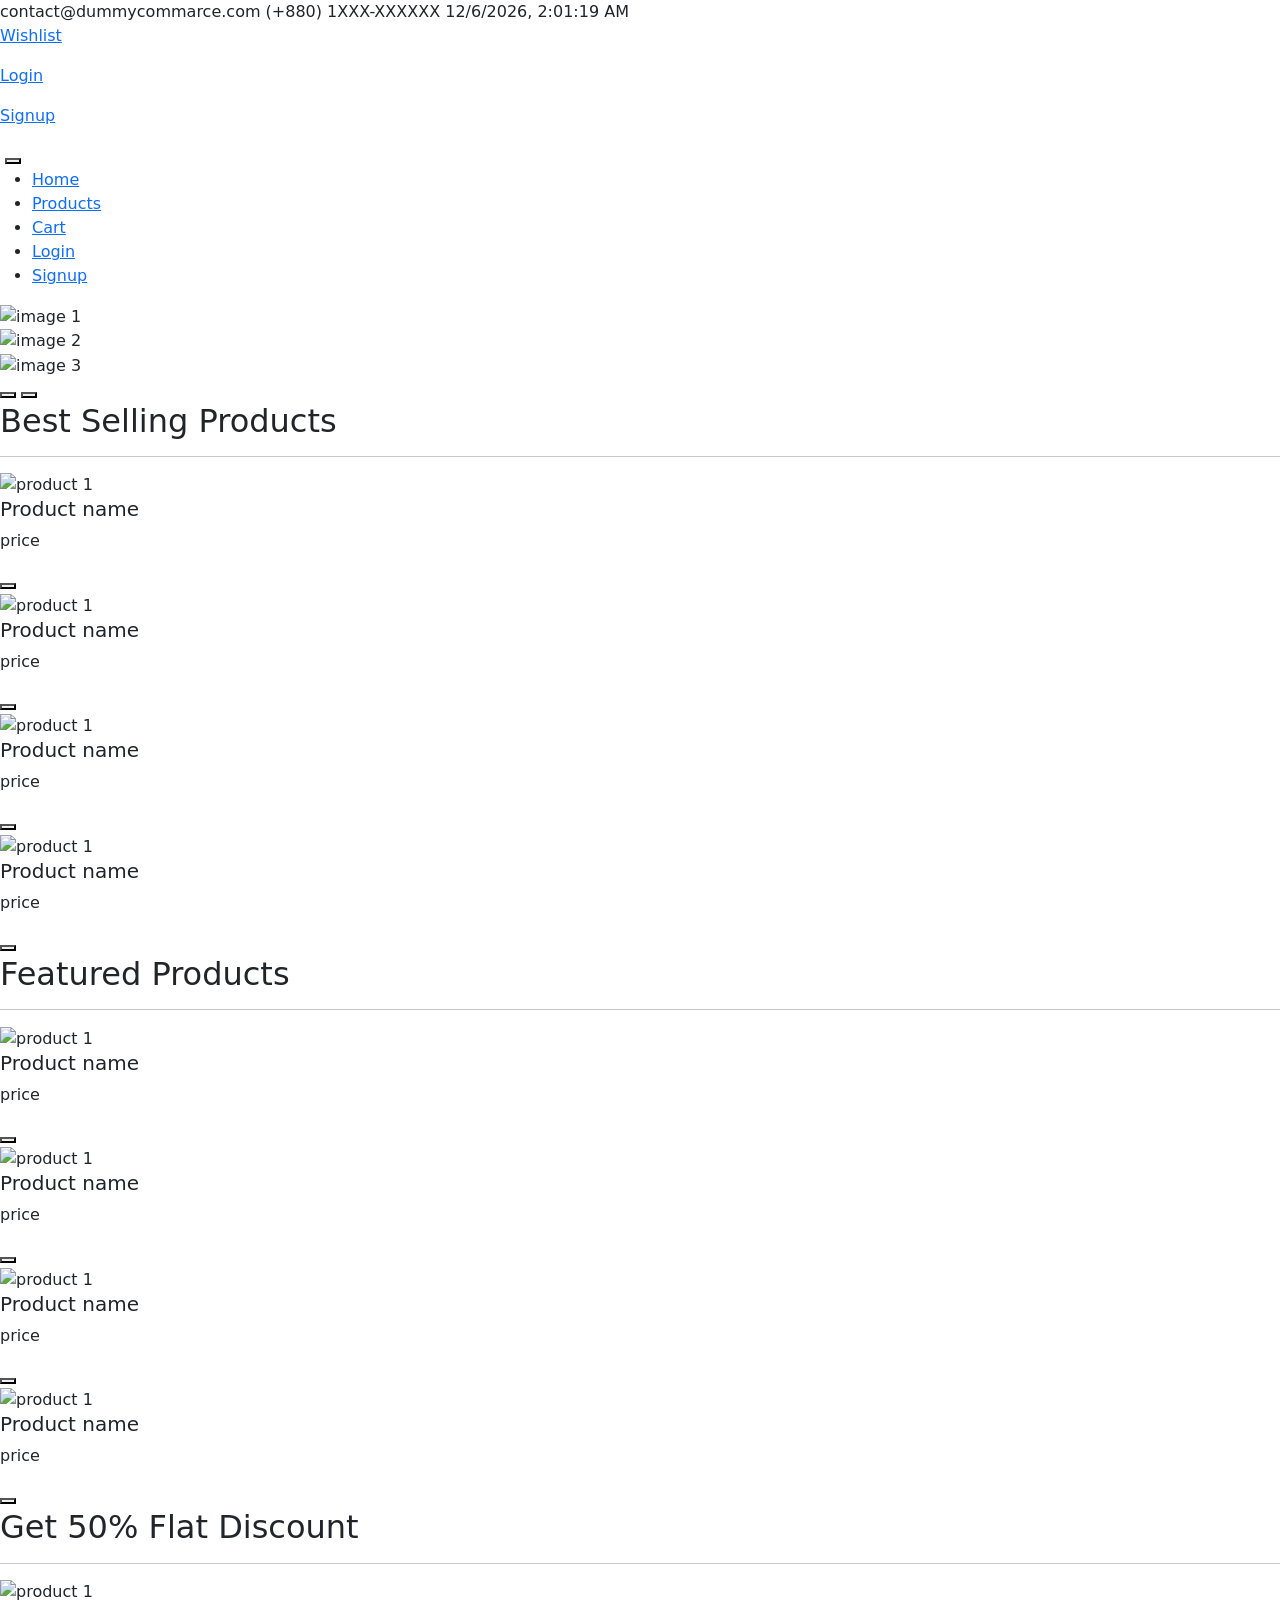
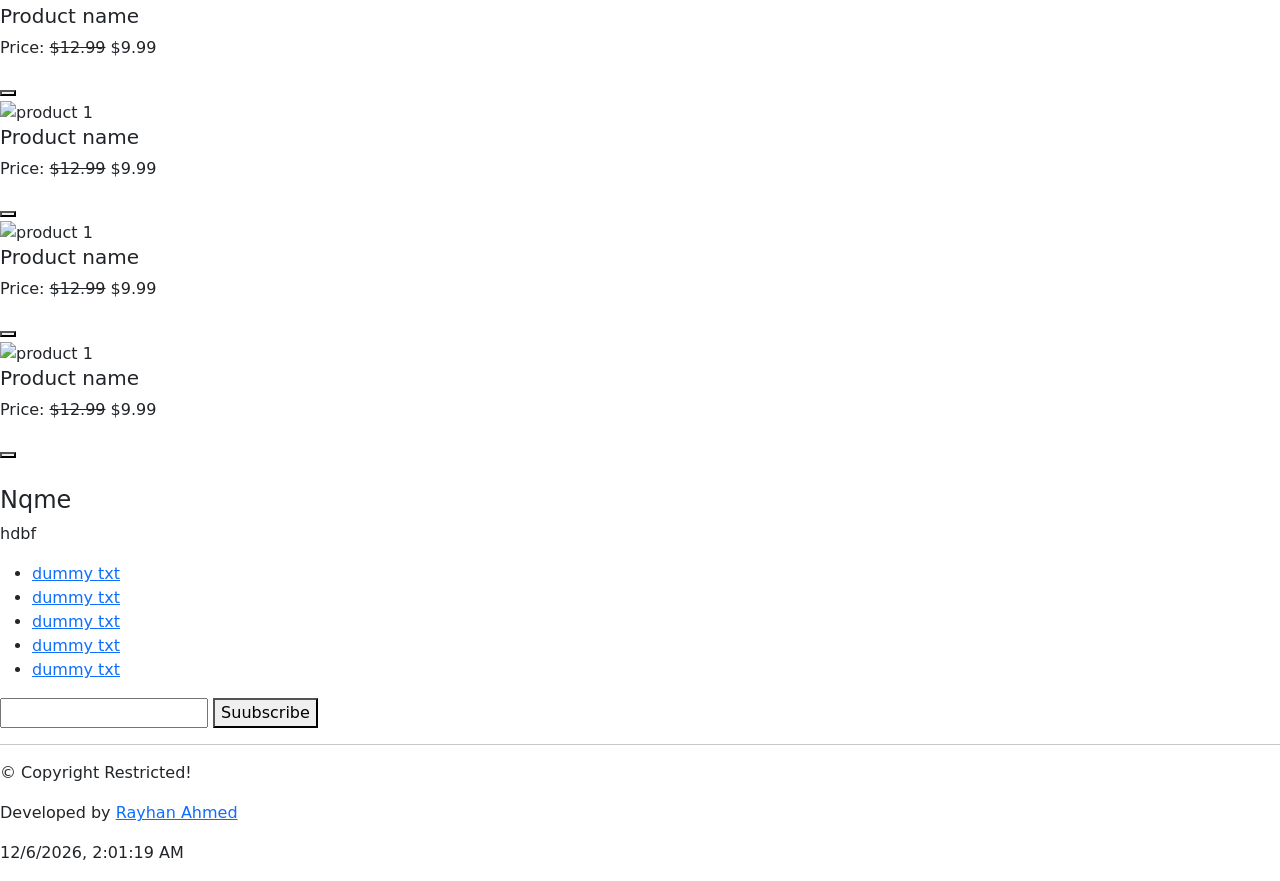
==== index.html @ 8b746838 "Project uploaded" ====
<!DOCTYPE html>
<html lang="en">
<head>
    <meta charset="UTF-8">
    <meta name="viewport" content="width=device-width, initial-scale=1.0">
    <title>Rayhan EC - Home</title>

    <!-- Local CSS -->
     <link rel="stylesheet" href="css/style.css">

    <!-- Bootstrap @5.0.2 CDN link-->
    <link href="https://cdn.jsdelivr.net/npm/bootstrap@5.0.2/dist/css/bootstrap.min.css" rel="stylesheet" integrity="sha384-EVSTQN3/azprG1Anm3QDgpJLIm9Nao0Yz1ztcQTwFspd3yD65VohhpuuCOmLASjC" crossorigin="anonymous">
    
    <!-- Bootstrap Icons -->
    <link rel="stylesheet" href="https://cdn.jsdelivr.net/npm/bootstrap-icons@1.13.1/font/bootstrap-icons.min.css">
</head>
<body>
    <!-- Header -->
    <div>
        <div>
            <span class="email">contact@dummycommarce.com</span>
            <span class="phone">(+880) 1XXX-XXXXXX</span>
            <span class="datetime" id="datetime">Date and Time</span>
        </div>
        <div>
            <p><a href="#">Wishlist</a></p>
            <p><a href="#">Login</a></p>
            <p><a href="#">Signup</a></p>
        </div>
    </div>

    <!-- Navbar -->
    <nav>
        <div>
            <a href="#"><img src="#" alt=""></a>
            <button>

            </button>
            <div>
                <ul>
                    <li><a href="#">Home</a></li>
                    <li><a href="#">Products</a></li>
                    <li><a href="#">Cart</a></li>
                    <li><a href="#">Login</a></li>
                    <li><a href="#">Signup</a></li>
                </ul>
            </div>
        </div>
    </nav>

    <!-- Hero -->
    <section>
        <div>
            <div>
                <img src="#" alt="image 1">
            </div>
            <div>
                <img src="#" alt="image 2">
            </div>
            <div>
                <img src="#" alt="image 3">
            </div>
        </div>
        <button>
            <span></span>
        </button>
        <button>
            <span></span>
        </button>
    </section>

    <!-- Best Selling Products -->
    <section>
        <h2>Best Selling Products</h2>
        <hr>
        <div>
            <!--Product 1-->
            <div>
                <img src="#" alt="product 1">
                <div>
                    <h5>Product name</h5>
                    <p>price</p>
                    <button>
                        
                    </button>
                </div>
            </div>

            <!--Product 2-->
            <div>
                <img src="#" alt="product 1">
                <div>
                    <h5>Product name</h5>
                    <p>price</p>
                    <button>
                        
                    </button>
                </div>
            </div>

            <!--Product 3-->
            <div>
                <img src="#" alt="product 1">
                <div>
                    <h5>Product name</h5>
                    <p>price</p>
                    <button>
                        
                    </button>
                </div>
            </div>

            <!--Product 4-->
            <div>
                <img src="#" alt="product 1">
                <div>
                    <h5>Product name</h5>
                    <p>price</p>
                    <button>
                        
                    </button>
                </div>
            </div>
        </div>
    </section>

    <!-- Featured Products -->
     <section>
        <h2>Featured Products</h2>
        <hr>
        <div>
            <!--Product 1-->
            <div>
                <img src="#" alt="product 1">
                <div>
                    <h5>Product name</h5>
                    <p>price</p>
                    <button>
                        
                    </button>
                </div>
            </div>

            <!--Product 2-->
            <div>
                <img src="#" alt="product 1">
                <div>
                    <h5>Product name</h5>
                    <p>price</p>
                    <button>
                        
                    </button>
                </div>
            </div>

            <!--Product 3-->
            <div>
                <img src="#" alt="product 1">
                <div>
                    <h5>Product name</h5>
                    <p>price</p>
                    <button>
                        
                    </button>
                </div>
            </div>

            <!--Product 4-->
            <div>
                <img src="#" alt="product 1">
                <div>
                    <h5>Product name</h5>
                    <p>price</p>
                    <button>
                        
                    </button>
                </div>
            </div>
        </div>
    </section>

    <!-- Offered Product -->
     <section>
        <h2>Get 50% Flat Discount</h2>
        <hr>
        <div>
            <!--Product 1-->
            <div>
                <img src="#" alt="product 1">
                <div>
                    <h5>Product name</h5>
                    <p>Price: <del>$12.99</del> $9.99</p>
                    <button>
                        
                    </button>
                </div>
            </div>

            <!--Product 2-->
            <div>
                <img src="#" alt="product 1">
                <div>
                    <h5>Product name</h5>
                    <p>Price: <del>$12.99</del> $9.99</p>
                    <button>
                        
                    </button>
                </div>
            </div>

            <!--Product 3-->
            <div>
                <img src="#" alt="product 1">
                <div>
                    <h5>Product name</h5>
                    <p>Price: <del>$12.99</del> $9.99</p>
                    <button>
                        
                    </button>
                </div>
            </div>

            <!--Product 4-->
            <div>
                <img src="#" alt="product 1">
                <div>
                    <h5>Product name</h5>
                    <p>Price: <del>$12.99</del> $9.99</p>
                    <button>
                        
                    </button>
                </div>
            </div>
        </div>
    </section>
     

    <!-- Big Footer -->
     <footer>
        <div>
            <div>
                <img src="#" alt="">
                <h4>Nqme</h4>
                <p>hdbf</p>
                <div>
                    <span>
                        <a href="#"></a>
                    </span>
                    <span>
                        <a href="#"></a>
                    </span>
                    <span>
                        <a href="#"></a>
                    </span>
                </div>
            </div>
            <div>
                <ul>
                    <li><a href="#">dummy txt</a></li>
                    <li><a href="#">dummy txt</a></li>
                    <li><a href="#">dummy txt</a></li>
                    <li><a href="#">dummy txt</a></li>
                    <li><a href="#">dummy txt</a></li>
                </ul>
            </div>
            <div>
                <h4></h4>
                <p></p>
                <div>
                    <input type="text">
                    <button>Suubscribe</button>
                </div>
            </div>
        </div>
        <hr>

        <!-- Footer -->
        <div>
            <p>&copy; Copyright Restricted!</p>
            <p>Developed by <a href="#">Rayhan Ahmed</a></p>
            <p id="datetime2">Date and Time</p>
        </div>
     </footer>

    <!-- JavaScript Files -->
    <script src="js/script.js"></script>
    
    <!--Bootstrap JS -->
      <script src="https://cdn.jsdelivr.net/npm/bootstrap@5.0.2/dist/js/bootstrap.bundle.min.js" integrity="sha384-MrcW6ZMFYlzcLA8Nl+NtUVF0sA7MsXsP1UyJoMp4YLEuNSfAP+JcXn/tWtIaxVXM" crossorigin="anonymous"></script>
</body>
</html>
---- css/style.css ----
@import url('https://fonts.googleapis.com/css2?family=Roboto:ital,wght@0,100..900;1,100..900&display=swap');

body {
   margin: 0;
   padding: 0;
   box-sizing: border-box;
   text-decoration: none;
   font-family: 'Roboto', sans-serif;
   line-height: 150%;
}
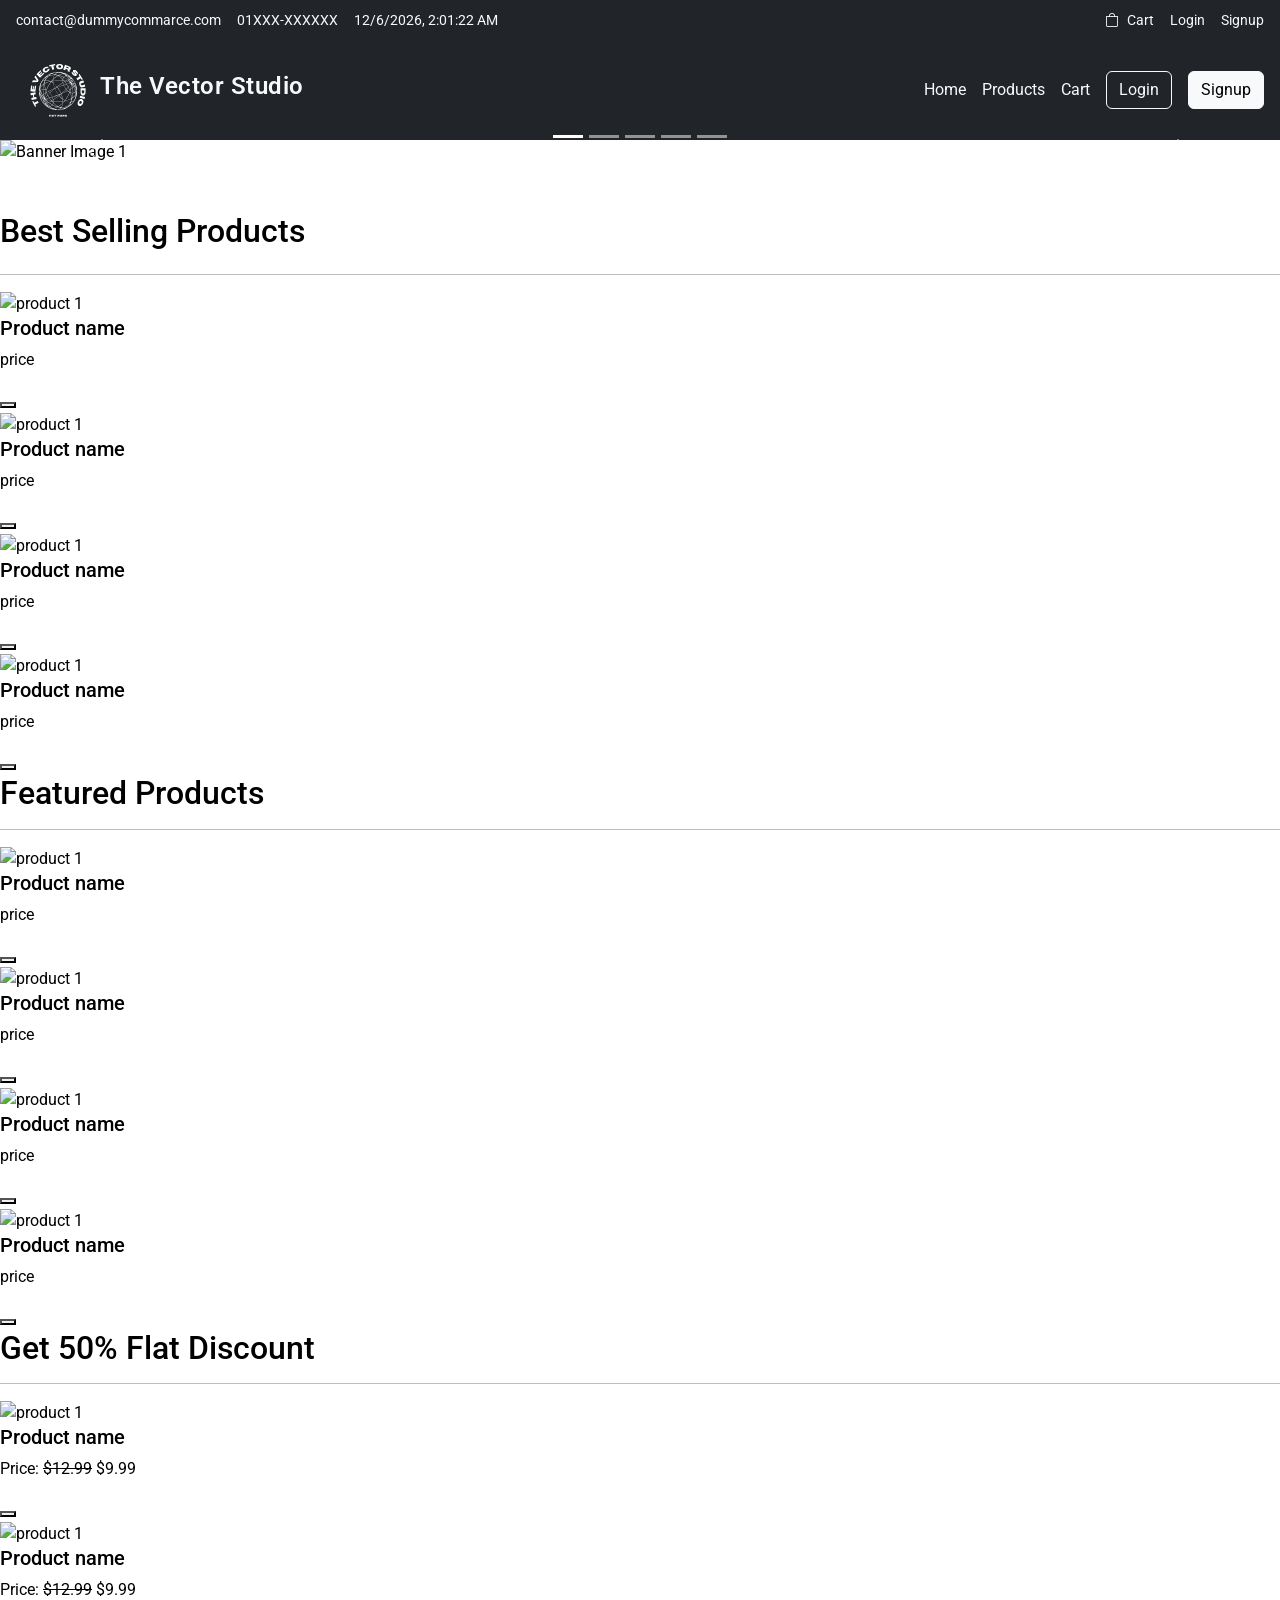
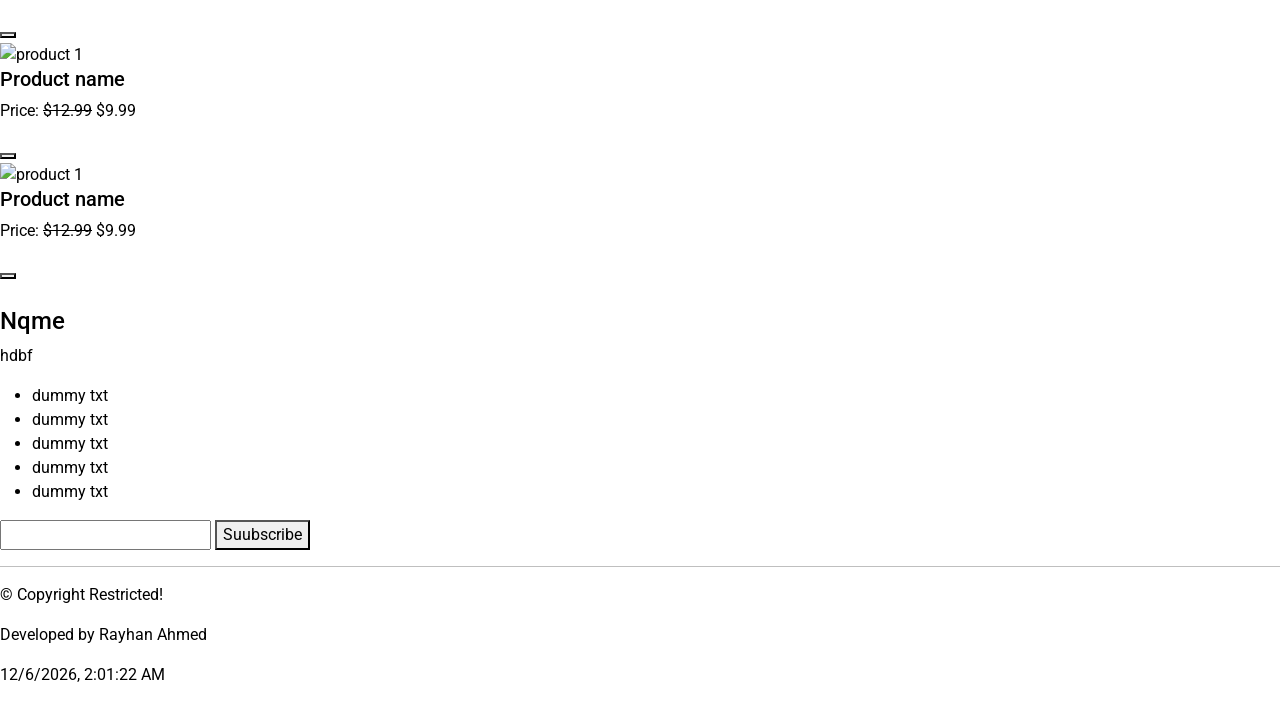
==== commit 7189b522: "Halfway through homepage and imported assets" ====
--- a/index.html
+++ b/index.html
@@ -5,73 +5,103 @@
     <meta name="viewport" content="width=device-width, initial-scale=1.0">
     <title>Rayhan EC - Home</title>
 
-    <!-- Local CSS -->
-     <link rel="stylesheet" href="css/style.css">
-
     <!-- Bootstrap @5.0.2 CDN link-->
     <link href="https://cdn.jsdelivr.net/npm/bootstrap@5.0.2/dist/css/bootstrap.min.css" rel="stylesheet" integrity="sha384-EVSTQN3/azprG1Anm3QDgpJLIm9Nao0Yz1ztcQTwFspd3yD65VohhpuuCOmLASjC" crossorigin="anonymous">
     
     <!-- Bootstrap Icons -->
     <link rel="stylesheet" href="https://cdn.jsdelivr.net/npm/bootstrap-icons@1.13.1/font/bootstrap-icons.min.css">
+
+     <!-- Local CSS -->
+     <link rel="stylesheet" href="css/style.css">
 </head>
 <body>
     <!-- Header -->
-    <div>
-        <div>
-            <span class="email">contact@dummycommarce.com</span>
-            <span class="phone">(+880) 1XXX-XXXXXX</span>
+    <div class="top-header containe-fluid d-flex justify-content-between align-items-center px-3 py-2 text-light bg-dark fs-14">
+
+        <!-- Contact Info and Date/Time -->
+        <div class="d-flex gap-3 align-items-center">
+            <a href="mailto:contact@dummycommarce.com">contact@dummycommarce.com</a>
+            <a href="tel:+8801XXX-XXXXXX">01XXX-XXXXXX</a></span>
             <span class="datetime" id="datetime">Date and Time</span>
         </div>
-        <div>
-            <p><a href="#">Wishlist</a></p>
-            <p><a href="#">Login</a></p>
-            <p><a href="#">Signup</a></p>
+
+        <!-- User Account Links -->
+        <div class="justify-content-end align-items-center d-flex gap-3">
+            <a href="cart.html" class="d-flex flex-row gap-2 align-items-center">
+                <i class="bi bi-bag"></i> Cart
+            </a>
+            <a href="login.html">
+                Login
+            </a>
+            <a href="signup.html">
+                Signup
+            </a>
         </div>
     </div>
 
     <!-- Navbar -->
-    <nav>
-        <div>
-            <a href="#"><img src="#" alt=""></a>
-            <button>
-
+    <nav class="navbar container-fluid d-flex justify-content-between align-items-center bg-dark pt-2 px-3 text-light">
+
+        <!-- Brand Logo -->
+        <a href="index.html"><img src="assets/Logo/logo-bw.svg" alt="Logo" class="img-fluid size-logo"><span class="fs-logo">The Vector Studio</span></a>
+            
+        <!-- Navigation Links -->
+            <div>
+                <ul class="d-flex list-unstyled mb-0 gap-3 justify-content-end align-items-center">
+                    <li><a href="index.html">Home</a></li>
+                    <li><a href="products.html">Products</a></li>
+                    <li><a href="cart.html">Cart</a></li>
+                    <li><a href="login.html" class="btn btn-outline-light">Login</a></li>
+                    <li><a href="signup.html" class="btn btn-light">Signup</a></li>
+                </ul>
+            </div>
+    </nav>
+
+    <!-- Hero -->
+    <section class="container-fluid p-0">
+        <div id="bannerCarousel" class="carousel slide" data-bs-ride="carousel" data-bs-interval="2400">
+            
+            <!-- Indictors -->
+            <div class="carousel-indicators">
+                <button type="button" data-bs-target="#bannerCarousel" data-bs-slide-to="0" class="active" aria-current="true"></button>
+                <button type="button" data-bs-target="#bannerCarousel" data-bs-slide-to="1"></button>
+                <button type="button" data-bs-target="#bannerCarousel" data-bs-slide-to="2"></button>
+                <button type="button" data-bs-target="#bannerCarousel" data-bs-slide-to="3"></button>
+                <button type="button" data-bs-target="#bannerCarousel" data-bs-slide-to="4"></button>
+            </div>
+
+            <!-- Carousel Items -->
+            <div class="carousel-inner">
+                <div class="carousel-item active">
+                    <img src="assets/Banners/banner-img-1.png" alt="Banner Image 1" class="d-block w-100">
+                </div>
+                <div class="carousel-item" >
+                    <img src="assets/Banners/banner-img-2.png" alt="Banner Image 2" class="d-block w-100">
+                </div>
+                <div class="carousel-item">
+                    <img src="assets/Banners/banner-img-3.png" alt="Banner Image 3" class="d-block w-100">
+                </div>
+                <div class="carousel-item">
+                    <img src="assets/Banners/banner-img-4.png" alt="Banner Image 4" class="d-block w-100">
+                </div>
+                <div class="carousel-item">
+                    <img src="assets/Banners/banner-img-5.png" alt="Banner Image 5" class="d-block w-100">
+                </div>
+            </div>
+
+            <!-- Control buttons -->
+            <button type="button" data-bs-target="#bannerCarousel" data-bs-slide="prev" class="carousel-control-prev">
+                <span class="carousel-control-prev-icon" aria-hidden="true"></span>
             </button>
-            <div>
-                <ul>
-                    <li><a href="#">Home</a></li>
-                    <li><a href="#">Products</a></li>
-                    <li><a href="#">Cart</a></li>
-                    <li><a href="#">Login</a></li>
-                    <li><a href="#">Signup</a></li>
-                </ul>
-            </div>
-        </div>
-    </nav>
-
-    <!-- Hero -->
-    <section>
-        <div>
-            <div>
-                <img src="#" alt="image 1">
-            </div>
-            <div>
-                <img src="#" alt="image 2">
-            </div>
-            <div>
-                <img src="#" alt="image 3">
-            </div>
-        </div>
-        <button>
-            <span></span>
-        </button>
-        <button>
-            <span></span>
-        </button>
+            <button type="button" data-bs-target="#bannerCarousel" data-bs-slide="next" class="carousel-control-next">
+                <span class="carousel-control-next-icon" aria-hidden="true"></span>
+            </button>
+        </div>
     </section>
 
     <!-- Best Selling Products -->
-    <section>
-        <h2>Best Selling Products</h2>
+    <section class="container-fluid p-0">
+        <h2 class="mt-5 mb-4">Best Selling Products</h2>
         <hr>
         <div>
             <!--Product 1-->
--- a/css/style.css
+++ b/css/style.css
@@ -1,10 +1,44 @@
 @import url('https://fonts.googleapis.com/css2?family=Roboto:ital,wght@0,100..900;1,100..900&display=swap');
+
+*, *::before, *::after {
+    box-sizing: border-box;
+    scrollbar-width: thin;
+}
 
 body {
    margin: 0;
    padding: 0;
-   box-sizing: border-box;
    text-decoration: none;
    font-family: 'Roboto', sans-serif;
+   font-size: 1rem;
    line-height: 150%;
+   text-align: left;
+   color: #000;
+   text-decoration: none;
+}
+a {
+   text-decoration: none;
+   color: inherit;
+}
+a:hover {
+   text-decoration: none;
+   color: #d5d5d5;
+}
+.h-56px {
+    height: 56px;
+}
+.size-logo {
+    width: auto;
+    height: 84px;
+    aspect-ratio: 1/1;
+    object-fit: contain;
+}
+.fs-14 {
+    font-size: 14px;
+}
+.fs-logo {
+    font-size: 24px;
+    margin-bottom: 0;
+    letter-spacing: 0.5px;
+    font-weight: 600;
 }
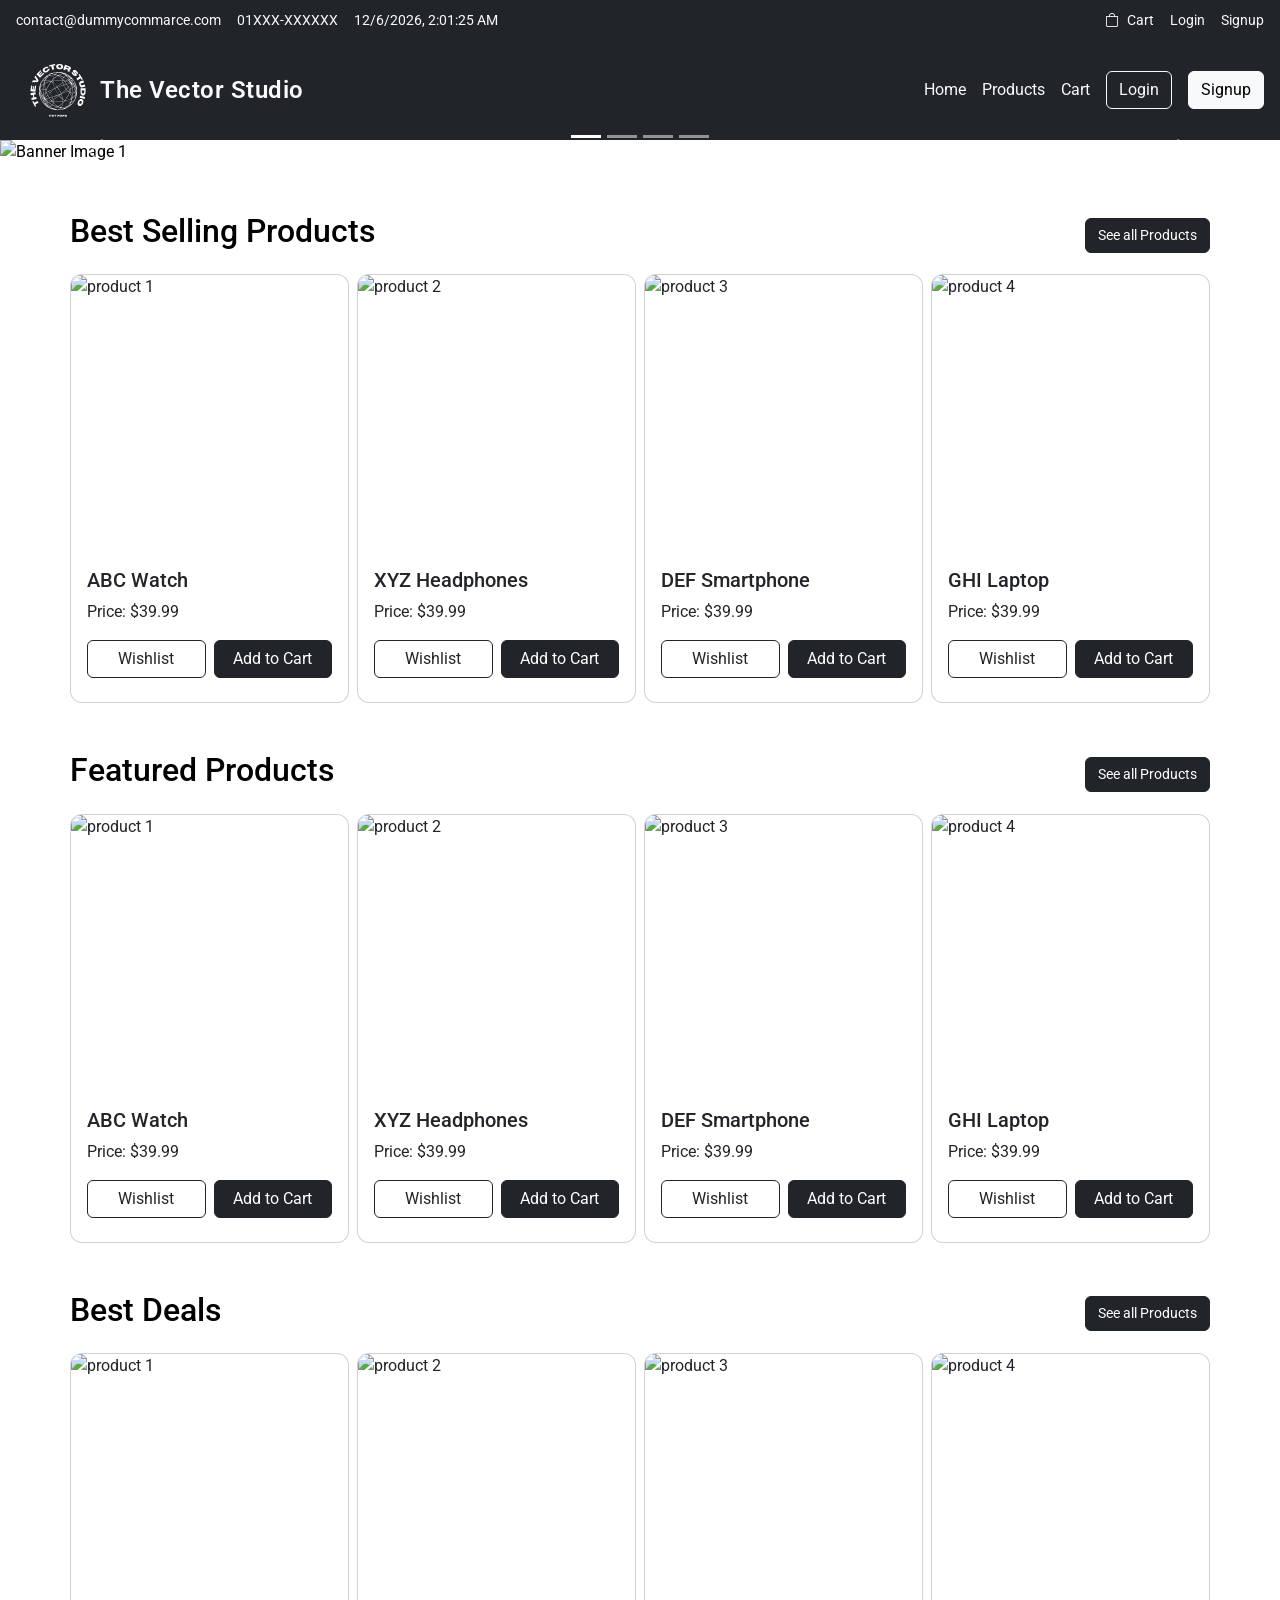
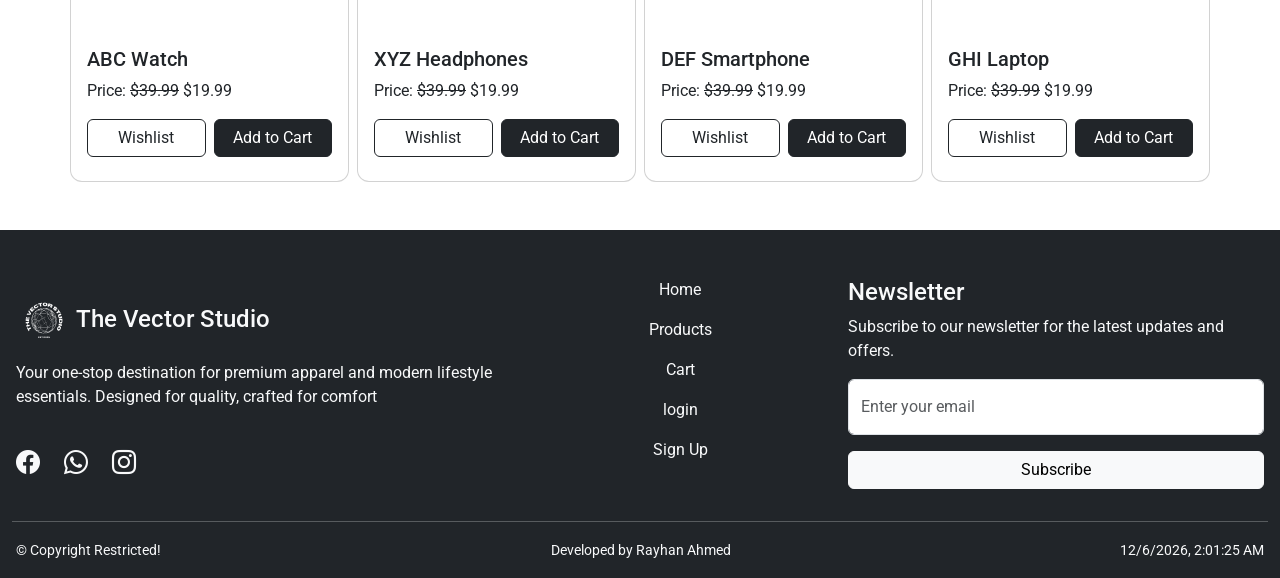
==== commit 47d17bc7: "homepage done" ====
--- a/index.html
+++ b/index.html
@@ -43,7 +43,10 @@
     <nav class="navbar container-fluid d-flex justify-content-between align-items-center bg-dark pt-2 px-3 text-light">
 
         <!-- Brand Logo -->
-        <a href="index.html"><img src="assets/Logo/logo-bw.svg" alt="Logo" class="img-fluid size-logo"><span class="fs-logo">The Vector Studio</span></a>
+        <a href="index.html" class="d-inline-flex align-items-center">
+            <img src="assets/Logo/logo-bw.svg" alt="Logo" class="size-logo">
+            <span class="fs-logo">The Vector Studio</span>
+        </a>
             
         <!-- Navigation Links -->
             <div>
@@ -67,7 +70,6 @@
                 <button type="button" data-bs-target="#bannerCarousel" data-bs-slide-to="1"></button>
                 <button type="button" data-bs-target="#bannerCarousel" data-bs-slide-to="2"></button>
                 <button type="button" data-bs-target="#bannerCarousel" data-bs-slide-to="3"></button>
-                <button type="button" data-bs-target="#bannerCarousel" data-bs-slide-to="4"></button>
             </div>
 
             <!-- Carousel Items -->
@@ -80,9 +82,6 @@
                 </div>
                 <div class="carousel-item">
                     <img src="assets/Banners/banner-img-3.png" alt="Banner Image 3" class="d-block w-100">
-                </div>
-                <div class="carousel-item">
-                    <img src="assets/Banners/banner-img-4.png" alt="Banner Image 4" class="d-block w-100">
                 </div>
                 <div class="carousel-item">
                     <img src="assets/Banners/banner-img-5.png" alt="Banner Image 5" class="d-block w-100">
@@ -100,165 +99,216 @@
     </section>
 
     <!-- Best Selling Products -->
-    <section class="container-fluid p-0">
-        <h2 class="mt-5 mb-4">Best Selling Products</h2>
-        <hr>
-        <div>
+    <section class="container p-0 mt-5">
+        <div class="d-flex justify-content-between align-items-center mb-3">
+            <h2 class="mx-0">Best Selling Products</h2>
+            <a href="products.html" class="btn btn-dark fs-14">See all Products</a>
+        </div>
+        
+        <!-- Products are displayed in a grid layout using Bootstrap's grid system. Each product is represented by a card that includes an image, title, price, and buttons for adding to the wishlist or cart. The products are responsive and will adjust their layout based on the screen size, ensuring a user-friendly experience across devices -->
+        <div class="row g-2">
+
             <!--Product 1-->
-            <div>
-                <img src="#" alt="product 1">
-                <div>
-                    <h5>Product name</h5>
-                    <p>price</p>
-                    <button>
-                        
-                    </button>
+            <div class="col-lg-3 col-md-4 col-sm-6">
+                <div class="card px-0 radius overflow-hidden">
+                    <img src="S:\ssdi-nsda-lvl3-assessment-project-demo-practice\assets\Products\product-1.png" alt="product 1" class="card-img-top w-100 d-block ratio">
+                    <div class="card-body px-3">
+                        <h5 class="card-title">ABC Watch</h5>
+                        <p class="card-text">Price: $39.99</p>
+                        <div class="d-flex gap-2 my-2">
+                            <button class="btn btn-outline-dark w-100">Wishlist</button>
+                            <button class="btn btn-dark w-100">Add to Cart</button>
+                        </div>
+                    </div>
                 </div>
             </div>
 
             <!--Product 2-->
-            <div>
-                <img src="#" alt="product 1">
-                <div>
-                    <h5>Product name</h5>
-                    <p>price</p>
-                    <button>
-                        
-                    </button>
+            <div class="col-lg-3 col-md-4 col-sm-6">
+                <div class="card px-0 radius overflow-hidden">
+                    <img src="S:\ssdi-nsda-lvl3-assessment-project-demo-practice\assets\Products\product-2.png" alt="product 2" class="card-img-top w-100 d-block ratio">
+                    <div class="card-body px-3">
+                        <h5 class="card-title">XYZ Headphones</h5>
+                        <p class="card-text">Price: $39.99</p>
+                        <div class="d-flex gap-2 my-2">
+                            <button class="btn btn-outline-dark w-100">Wishlist</button>
+                            <button class="btn btn-dark w-100">Add to Cart</button>
+                        </div>
+                    </div>
                 </div>
             </div>
 
             <!--Product 3-->
-            <div>
-                <img src="#" alt="product 1">
-                <div>
-                    <h5>Product name</h5>
-                    <p>price</p>
-                    <button>
-                        
-                    </button>
+            <div class="col-lg-3 col-md-4 col-sm-6">
+                <div class="card px-0 radius overflow-hidden">
+                    <img src="S:\ssdi-nsda-lvl3-assessment-project-demo-practice\assets\Products\product-3.png" alt="product 3" class="card-img-top w-100 d-block ratio">
+                    <div class="card-body px-3">
+                        <h5 class="card-title">DEF Smartphone</h5>
+                        <p class="card-text">Price: $39.99</p>
+                        <div class="d-flex gap-2 my-2">
+                            <button class="btn btn-outline-dark w-100">Wishlist</button>
+                            <button class="btn btn-dark w-100">Add to Cart</button>
+                        </div>
+                    </div>
                 </div>
             </div>
 
             <!--Product 4-->
-            <div>
-                <img src="#" alt="product 1">
-                <div>
-                    <h5>Product name</h5>
-                    <p>price</p>
-                    <button>
-                        
-                    </button>
+            <div class="col-lg-3 col-md-4 col-sm-6">
+                <div class="card px-0 radius overflow-hidden">
+                    <img src="S:\ssdi-nsda-lvl3-assessment-project-demo-practice\assets\Products\product-4.png" alt="product 4" class="card-img-top w-100 d-block ratio">
+                    <div class="card-body px-3">
+                        <h5 class="card-title">GHI Laptop</h5>
+                        <p class="card-text">Price: $39.99</p>
+                        <div class="d-flex gap-2 my-2">
+                            <button class="btn btn-outline-dark w-100">Wishlist</button>
+                            <button class="btn btn-dark w-100">Add to Cart</button>
+                        </div>
+                    </div>
                 </div>
             </div>
         </div>
     </section>
 
     <!-- Featured Products -->
-     <section>
-        <h2>Featured Products</h2>
-        <hr>
-        <div>
+    <section class="container p-0 mt-5">
+        <div class="d-flex justify-content-between align-items-center mb-3">
+            <h2 class="mx-0">Featured Products</h2>
+            <a href="products.html" class="btn btn-dark fs-14">See all Products</a>
+        </div>
+        
+        <!-- Products are displayed in a grid layout using Bootstrap's grid system. Each product is represented by a card that includes an image, title, price, and buttons for adding to the wishlist or cart. The products are responsive and will adjust their layout based on the screen size, ensuring a user-friendly experience across devices -->
+        <div class="row g-2">
+
             <!--Product 1-->
-            <div>
-                <img src="#" alt="product 1">
-                <div>
-                    <h5>Product name</h5>
-                    <p>price</p>
-                    <button>
-                        
-                    </button>
+            <div class="col-lg-3 col-md-4 col-sm-6">
+                <div class="card px-0 radius overflow-hidden">
+                    <img src="S:\ssdi-nsda-lvl3-assessment-project-demo-practice\assets\Products\product-1.png" alt="product 1" class="card-img-top w-100 d-block ratio">
+                    <div class="card-body px-3">
+                        <h5 class="card-title">ABC Watch</h5>
+                        <p class="card-text">Price: $39.99</p>
+                        <div class="d-flex gap-2 my-2">
+                            <button class="btn btn-outline-dark w-100">Wishlist</button>
+                            <button class="btn btn-dark w-100">Add to Cart</button>
+                        </div>
+                    </div>
                 </div>
             </div>
 
             <!--Product 2-->
-            <div>
-                <img src="#" alt="product 1">
-                <div>
-                    <h5>Product name</h5>
-                    <p>price</p>
-                    <button>
-                        
-                    </button>
+            <div class="col-lg-3 col-md-4 col-sm-6">
+                <div class="card px-0 radius overflow-hidden">
+                    <img src="S:\ssdi-nsda-lvl3-assessment-project-demo-practice\assets\Products\product-2.png" alt="product 2" class="card-img-top w-100 d-block ratio">
+                    <div class="card-body px-3">
+                        <h5 class="card-title">XYZ Headphones</h5>
+                        <p class="card-text">Price: $39.99</p>
+                        <div class="d-flex gap-2 my-2">
+                            <button class="btn btn-outline-dark w-100">Wishlist</button>
+                            <button class="btn btn-dark w-100">Add to Cart</button>
+                        </div>
+                    </div>
                 </div>
             </div>
 
             <!--Product 3-->
-            <div>
-                <img src="#" alt="product 1">
-                <div>
-                    <h5>Product name</h5>
-                    <p>price</p>
-                    <button>
-                        
-                    </button>
+            <div class="col-lg-3 col-md-4 col-sm-6">
+                <div class="card px-0 radius overflow-hidden">
+                    <img src="S:\ssdi-nsda-lvl3-assessment-project-demo-practice\assets\Products\product-3.png" alt="product 3" class="card-img-top w-100 d-block ratio">
+                    <div class="card-body px-3">
+                        <h5 class="card-title">DEF Smartphone</h5>
+                        <p class="card-text">Price: $39.99</p>
+                        <div class="d-flex gap-2 my-2">
+                            <button class="btn btn-outline-dark w-100">Wishlist</button>
+                            <button class="btn btn-dark w-100">Add to Cart</button>
+                        </div>
+                    </div>
                 </div>
             </div>
 
             <!--Product 4-->
-            <div>
-                <img src="#" alt="product 1">
-                <div>
-                    <h5>Product name</h5>
-                    <p>price</p>
-                    <button>
-                        
-                    </button>
+            <div class="col-lg-3 col-md-4 col-sm-6">
+                <div class="card px-0 radius overflow-hidden">
+                    <img src="S:\ssdi-nsda-lvl3-assessment-project-demo-practice\assets\Products\product-4.png" alt="product 4" class="card-img-top w-100 d-block ratio">
+                    <div class="card-body px-3">
+                        <h5 class="card-title">GHI Laptop</h5>
+                        <p class="card-text">Price: $39.99</p>
+                        <div class="d-flex gap-2 my-2">
+                            <button class="btn btn-outline-dark w-100">Wishlist</button>
+                            <button class="btn btn-dark w-100">Add to Cart</button>
+                        </div>
+                    </div>
                 </div>
             </div>
         </div>
     </section>
 
     <!-- Offered Product -->
-     <section>
-        <h2>Get 50% Flat Discount</h2>
-        <hr>
-        <div>
+    <section class="container p-0 mt-5">
+        <div class="d-flex justify-content-between align-items-center mb-3">
+            <h2 class="mx-0">Best Deals</h2>
+            <a href="products.html" class="btn btn-dark fs-14">See all Products</a>
+        </div>
+        
+        <!-- Products are displayed in a grid layout using Bootstrap's grid system. Each product is represented by a card that includes an image, title, price, and buttons for adding to the wishlist or cart. The products are responsive and will adjust their layout based on the screen size, ensuring a user-friendly experience across devices -->
+        <div class="row g-2">
+
             <!--Product 1-->
-            <div>
-                <img src="#" alt="product 1">
-                <div>
-                    <h5>Product name</h5>
-                    <p>Price: <del>$12.99</del> $9.99</p>
-                    <button>
-                        
-                    </button>
+            <div class="col-lg-3 col-md-4 col-sm-6">
+                <div class="card px-0 radius overflow-hidden">
+                    <img src="S:\ssdi-nsda-lvl3-assessment-project-demo-practice\assets\Products\product-1.png" alt="product 1" class="card-img-top w-100 d-block ratio">
+                    <div class="card-body px-3">
+                        <h5 class="card-title">ABC Watch</h5>
+                        <p class="card-text">Price: <del>$39.99</del> $19.99</p>
+                        <div class="d-flex gap-2 my-2">
+                            <button class="btn btn-outline-dark w-100">Wishlist</button>
+                            <button class="btn btn-dark w-100">Add to Cart</button>
+                        </div>
+                    </div>
                 </div>
             </div>
 
             <!--Product 2-->
-            <div>
-                <img src="#" alt="product 1">
-                <div>
-                    <h5>Product name</h5>
-                    <p>Price: <del>$12.99</del> $9.99</p>
-                    <button>
-                        
-                    </button>
+            <div class="col-lg-3 col-md-4 col-sm-6">
+                <div class="card px-0 radius overflow-hidden">
+                    <img src="S:\ssdi-nsda-lvl3-assessment-project-demo-practice\assets\Products\product-2.png" alt="product 2" class="card-img-top w-100 d-block ratio">
+                    <div class="card-body px-3">
+                        <h5 class="card-title">XYZ Headphones</h5>
+                        <p class="card-text">Price: <del>$39.99</del> $19.99</p>
+                        <div class="d-flex gap-2 my-2">
+                            <button class="btn btn-outline-dark w-100">Wishlist</button>
+                            <button class="btn btn-dark w-100">Add to Cart</button>
+                        </div>
+                    </div>
                 </div>
             </div>
 
             <!--Product 3-->
-            <div>
-                <img src="#" alt="product 1">
-                <div>
-                    <h5>Product name</h5>
-                    <p>Price: <del>$12.99</del> $9.99</p>
-                    <button>
-                        
-                    </button>
+            <div class="col-lg-3 col-md-4 col-sm-6">
+                <div class="card px-0 radius overflow-hidden">
+                    <img src="S:\ssdi-nsda-lvl3-assessment-project-demo-practice\assets\Products\product-3.png" alt="product 3" class="card-img-top w-100 d-block ratio">
+                    <div class="card-body px-3">
+                        <h5 class="card-title">DEF Smartphone</h5>
+                        <p class="card-text">Price: <del>$39.99</del> $19.99</p>
+                        <div class="d-flex gap-2 my-2">
+                            <button class="btn btn-outline-dark w-100">Wishlist</button>
+                            <button class="btn btn-dark w-100">Add to Cart</button>
+                        </div>
+                    </div>
                 </div>
             </div>
 
             <!--Product 4-->
-            <div>
-                <img src="#" alt="product 1">
-                <div>
-                    <h5>Product name</h5>
-                    <p>Price: <del>$12.99</del> $9.99</p>
-                    <button>
-                        
-                    </button>
+            <div class="col-lg-3 col-md-4 col-sm-6">
+                <div class="card px-0 radius overflow-hidden">
+                    <img src="S:\ssdi-nsda-lvl3-assessment-project-demo-practice\assets\Products\product-4.png" alt="product 4" class="card-img-top w-100 d-block ratio">
+                    <div class="card-body px-3">
+                        <h5 class="card-title">GHI Laptop</h5>
+                        <p class="card-text">Price: <del>$39.99</del> $19.99</p>
+                        <div class="d-flex gap-2 my-2">
+                            <button class="btn btn-outline-dark w-100">Wishlist</button>
+                            <button class="btn btn-dark w-100">Add to Cart</button>
+                        </div>
+                    </div>
                 </div>
             </div>
         </div>
@@ -266,48 +316,45 @@
      
 
     <!-- Big Footer -->
-     <footer>
-        <div>
-            <div>
-                <img src="#" alt="">
-                <h4>Nqme</h4>
-                <p>hdbf</p>
-                <div>
-                    <span>
-                        <a href="#"></a>
-                    </span>
-                    <span>
-                        <a href="#"></a>
-                    </span>
-                    <span>
-                        <a href="#"></a>
-                    </span>
-                </div>
-            </div>
-            <div>
-                <ul>
-                    <li><a href="#">dummy txt</a></li>
-                    <li><a href="#">dummy txt</a></li>
-                    <li><a href="#">dummy txt</a></li>
-                    <li><a href="#">dummy txt</a></li>
-                    <li><a href="#">dummy txt</a></li>
+     <footer class="container-fluid pt-5 mt-5 bg-dark text-light">
+        <div class="d-flex flex-row align-items-top justify-content-between px-1 pb-3">
+            <div class="row col-5">
+                <div class="d-flex gap-1 align-items-center">
+                    <img src="assets/Logo/logo-bw.svg" alt="The Vector Studio Logo" class="footer-logo">
+                    <h4 class="mb-0">The Vector Studio</h4>
+                </div>
+                <p class="mb-0">Your one-stop destination for premium apparel and modern lifestyle essentials. Designed for quality, crafted for comfort</p>
+
+                <div class="d-flex gap-4 align-items-center">
+                    <a href="facebook.com" class="text-light fs-4"><i class="bi bi-facebook"></i></a>
+                    <a href="whatsapp.com" class="text-light fs-4"><i class="bi bi-whatsapp"></i></a>
+                    <a href="instagram.com" class="text-light fs-4"><i class="bi bi-instagram"></i></a>
+                </div>
+            </div>
+            <div class="col-3 align-items-center">
+                <ul class="list-unstyled d-flex flex-column gap-3 text-center">
+                    <li class="h-40px"><a href="index.html">Home</a></li>
+                    <li class="h-40px"><a href="products.html">Products</a></li>
+                    <li class="h-40px"><a href="cart.html">Cart</a></li>
+                    <li class="h-40px"><a href="login.html">login</a></li>
+                    <li class="h-40px"><a href="signup.html">Sign Up</a></li>
                 </ul>
             </div>
-            <div>
-                <h4></h4>
-                <p></p>
-                <div>
-                    <input type="text">
-                    <button>Suubscribe</button>
+            <div class="col-4">
+                <h4>Newsletter</h4>
+                <p>Subscribe to our newsletter for the latest updates and offers.</p>
+                <div class="d-flex flex-column gap-3 align-items-center">
+                    <input type="email" placeholder="Enter your email" class="form-control w-100 h-56px">
+                    <button class="btn btn-light w-100 h-48px">Subscribe</button>
                 </div>
             </div>
         </div>
         <hr>
 
         <!-- Footer -->
-        <div>
+        <div class="d-flex flex-row align-items-center justify-content-between fs-14 px-1">
             <p>&copy; Copyright Restricted!</p>
-            <p>Developed by <a href="#">Rayhan Ahmed</a></p>
+            <p>Developed by <a href="https://github.com/rayhan09niloy" class="text-light">Rayhan Ahmed</a></p>
             <p id="datetime2">Date and Time</p>
         </div>
      </footer>
--- a/css/style.css
+++ b/css/style.css
@@ -33,6 +33,12 @@
     aspect-ratio: 1/1;
     object-fit: contain;
 }
+.footer-logo {
+    width: auto;
+    height: 56px;
+    aspect-ratio: 1/1;
+    object-fit: contain;
+}
 .fs-14 {
     font-size: 14px;
 }
@@ -41,4 +47,11 @@
     margin-bottom: 0;
     letter-spacing: 0.5px;
     font-weight: 600;
+}
+.radius {
+    border-radius: 12px !important;
+}
+.ratio {
+    aspect-ratio: 1/1;
+    object-fit: cover;
 }
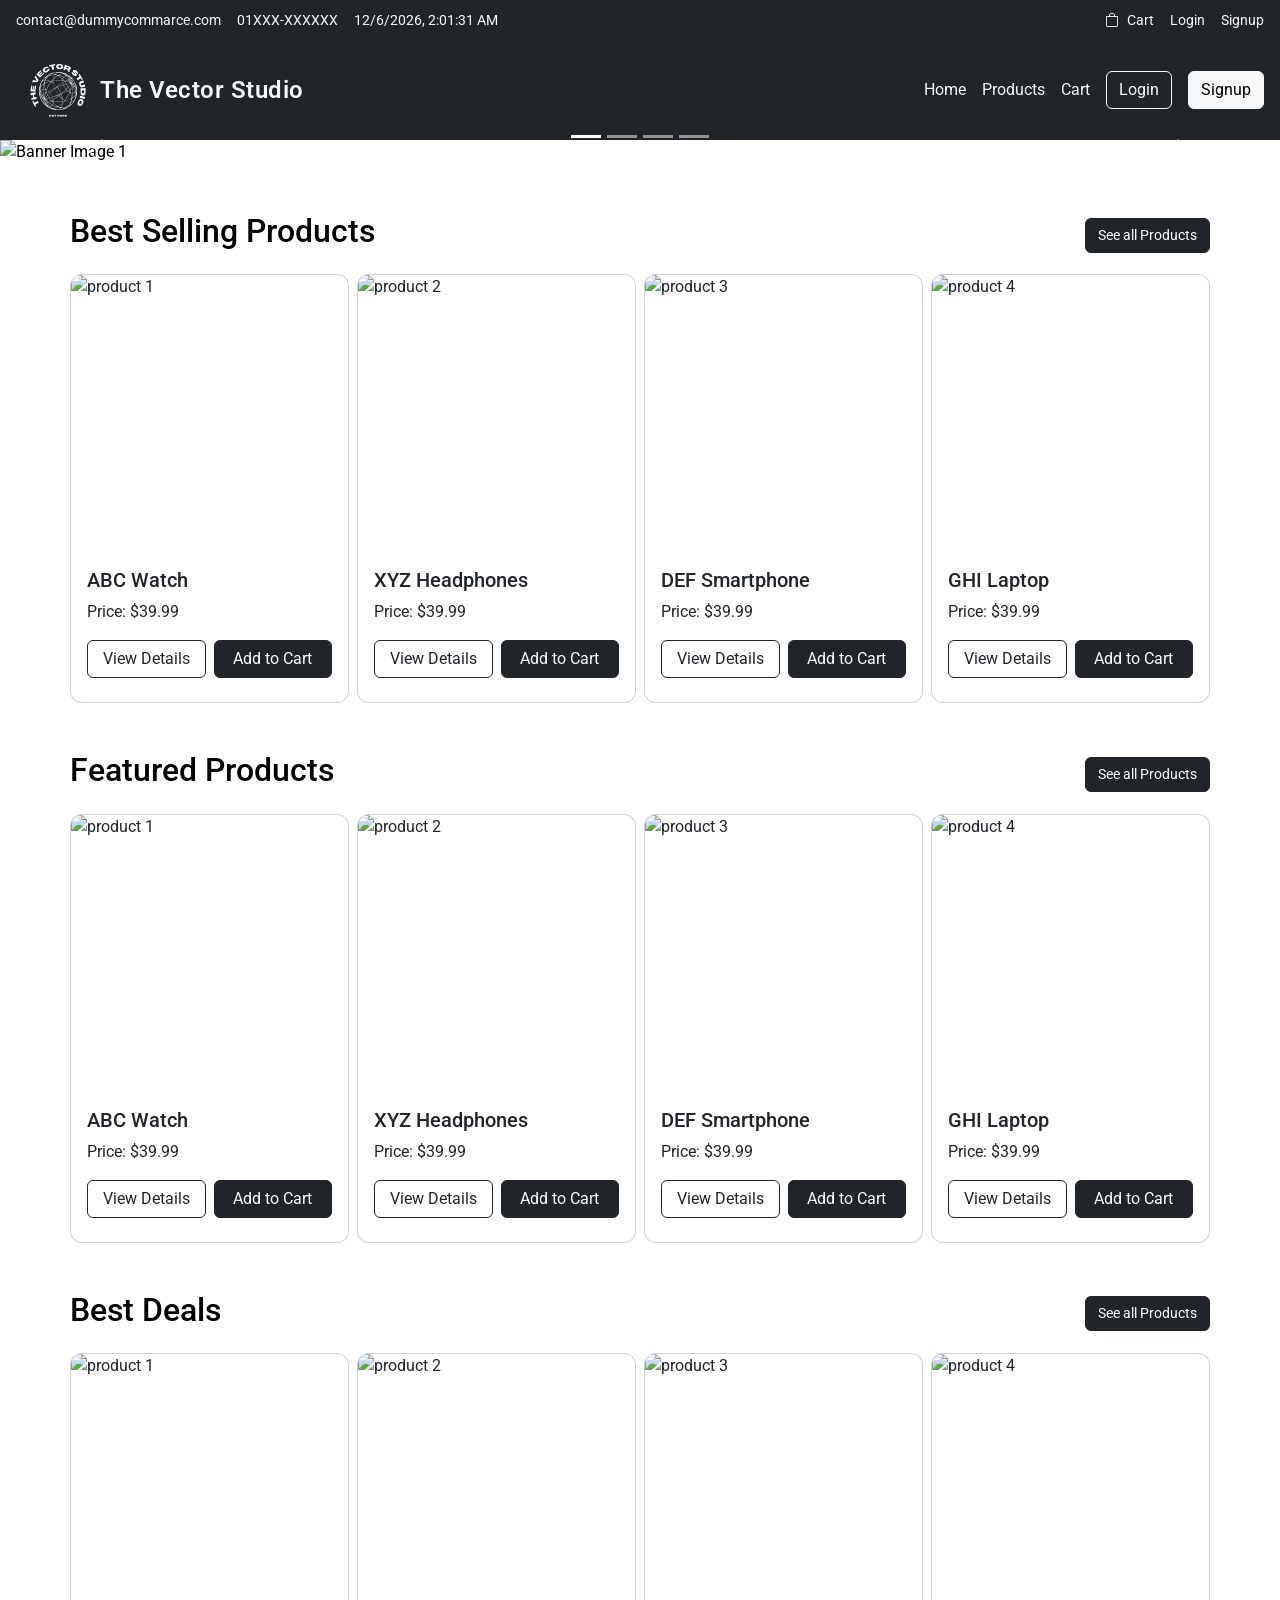
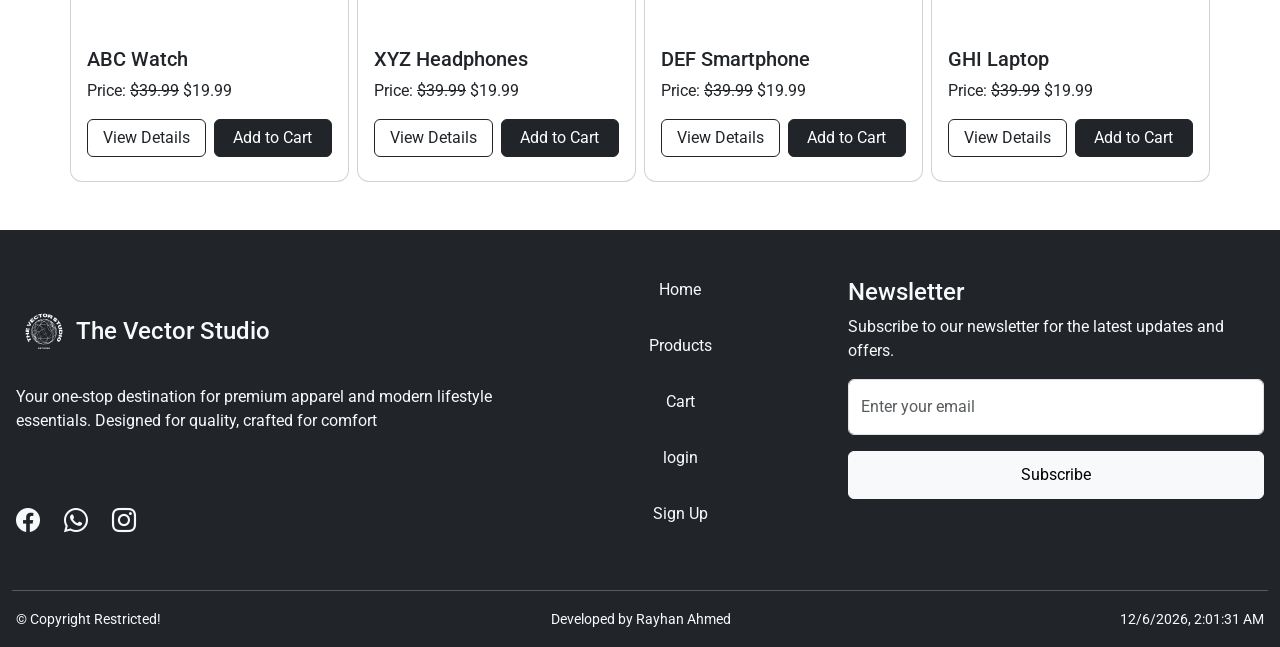
==== commit 62f2c903: "Product detailed page added and enhanced the overall linking" ====
--- a/index.html
+++ b/index.html
@@ -116,7 +116,7 @@
                         <h5 class="card-title">ABC Watch</h5>
                         <p class="card-text">Price: $39.99</p>
                         <div class="d-flex gap-2 my-2">
-                            <button class="btn btn-outline-dark w-100">Wishlist</button>
+                            <button class="btn btn-outline-dark w-100"><a href="product-details.html">View Details</a></button>
                             <button class="btn btn-dark w-100">Add to Cart</button>
                         </div>
                     </div>
@@ -131,7 +131,7 @@
                         <h5 class="card-title">XYZ Headphones</h5>
                         <p class="card-text">Price: $39.99</p>
                         <div class="d-flex gap-2 my-2">
-                            <button class="btn btn-outline-dark w-100">Wishlist</button>
+                            <button class="btn btn-outline-dark w-100"><a href="product-details.html">View Details</a></button>
                             <button class="btn btn-dark w-100">Add to Cart</button>
                         </div>
                     </div>
@@ -146,7 +146,7 @@
                         <h5 class="card-title">DEF Smartphone</h5>
                         <p class="card-text">Price: $39.99</p>
                         <div class="d-flex gap-2 my-2">
-                            <button class="btn btn-outline-dark w-100">Wishlist</button>
+                            <button class="btn btn-outline-dark w-100"><a href="product-details.html">View Details</a></button>
                             <button class="btn btn-dark w-100">Add to Cart</button>
                         </div>
                     </div>
@@ -161,7 +161,7 @@
                         <h5 class="card-title">GHI Laptop</h5>
                         <p class="card-text">Price: $39.99</p>
                         <div class="d-flex gap-2 my-2">
-                            <button class="btn btn-outline-dark w-100">Wishlist</button>
+                            <button class="btn btn-outline-dark w-100"><a href="product-details.html">View Details</a></button>
                             <button class="btn btn-dark w-100">Add to Cart</button>
                         </div>
                     </div>
@@ -188,7 +188,7 @@
                         <h5 class="card-title">ABC Watch</h5>
                         <p class="card-text">Price: $39.99</p>
                         <div class="d-flex gap-2 my-2">
-                            <button class="btn btn-outline-dark w-100">Wishlist</button>
+                            <button class="btn btn-outline-dark w-100"><a href="product-details.html">View Details</a></button>
                             <button class="btn btn-dark w-100">Add to Cart</button>
                         </div>
                     </div>
@@ -203,7 +203,7 @@
                         <h5 class="card-title">XYZ Headphones</h5>
                         <p class="card-text">Price: $39.99</p>
                         <div class="d-flex gap-2 my-2">
-                            <button class="btn btn-outline-dark w-100">Wishlist</button>
+                            <button class="btn btn-outline-dark w-100"><a href="product-details.html">View Details</a></button>
                             <button class="btn btn-dark w-100">Add to Cart</button>
                         </div>
                     </div>
@@ -218,7 +218,7 @@
                         <h5 class="card-title">DEF Smartphone</h5>
                         <p class="card-text">Price: $39.99</p>
                         <div class="d-flex gap-2 my-2">
-                            <button class="btn btn-outline-dark w-100">Wishlist</button>
+                            <button class="btn btn-outline-dark w-100"><a href="product-details.html">View Details</a></button>
                             <button class="btn btn-dark w-100">Add to Cart</button>
                         </div>
                     </div>
@@ -233,7 +233,7 @@
                         <h5 class="card-title">GHI Laptop</h5>
                         <p class="card-text">Price: $39.99</p>
                         <div class="d-flex gap-2 my-2">
-                            <button class="btn btn-outline-dark w-100">Wishlist</button>
+                            <button class="btn btn-outline-dark w-100"><a href="product-details.html">View Details</a></button>
                             <button class="btn btn-dark w-100">Add to Cart</button>
                         </div>
                     </div>
@@ -260,7 +260,7 @@
                         <h5 class="card-title">ABC Watch</h5>
                         <p class="card-text">Price: <del>$39.99</del> $19.99</p>
                         <div class="d-flex gap-2 my-2">
-                            <button class="btn btn-outline-dark w-100">Wishlist</button>
+                            <button class="btn btn-outline-dark w-100"><a href="product-details.html">View Details</a></button>
                             <button class="btn btn-dark w-100">Add to Cart</button>
                         </div>
                     </div>
@@ -275,7 +275,7 @@
                         <h5 class="card-title">XYZ Headphones</h5>
                         <p class="card-text">Price: <del>$39.99</del> $19.99</p>
                         <div class="d-flex gap-2 my-2">
-                            <button class="btn btn-outline-dark w-100">Wishlist</button>
+                            <button class="btn btn-outline-dark w-100"><a href="product-details.html">View Details</a></button>
                             <button class="btn btn-dark w-100">Add to Cart</button>
                         </div>
                     </div>
@@ -290,7 +290,7 @@
                         <h5 class="card-title">DEF Smartphone</h5>
                         <p class="card-text">Price: <del>$39.99</del> $19.99</p>
                         <div class="d-flex gap-2 my-2">
-                            <button class="btn btn-outline-dark w-100">Wishlist</button>
+                            <button class="btn btn-outline-dark w-100"><a href="product-details.html">View Details</a></button>
                             <button class="btn btn-dark w-100">Add to Cart</button>
                         </div>
                     </div>
@@ -305,7 +305,7 @@
                         <h5 class="card-title">GHI Laptop</h5>
                         <p class="card-text">Price: <del>$39.99</del> $19.99</p>
                         <div class="d-flex gap-2 my-2">
-                            <button class="btn btn-outline-dark w-100">Wishlist</button>
+                            <button class="btn btn-outline-dark w-100"><a href="product-details.html">View Details</a></button>
                             <button class="btn btn-dark w-100">Add to Cart</button>
                         </div>
                     </div>
--- a/css/style.css
+++ b/css/style.css
@@ -20,12 +20,25 @@
    text-decoration: none;
    color: inherit;
 }
+.a-style {
+   text-decoration: none;
+   color: #051498;
+}
 a:hover {
    text-decoration: none;
-   color: #d5d5d5;
+   color: #99a2f2;
 }
 .h-56px {
     height: 56px;
+}
+.h-84px {
+    height: 84px;
+}
+.h-40px {
+    height: 40px;
+}
+.h-48px {
+    height: 48px !important;
 }
 .size-logo {
     width: auto;
@@ -42,6 +55,9 @@
 .fs-14 {
     font-size: 14px;
 }
+.fs-20 {
+    font-size: 20px;
+}
 .fs-logo {
     font-size: 24px;
     margin-bottom: 0;
@@ -54,4 +70,13 @@
 .ratio {
     aspect-ratio: 1/1;
     object-fit: cover;
+}
+.mxw-440px {
+    max-width: 440px;
+}
+.mxw-480px {
+    max-width: 480px;
+}
+.text-color-not-important {
+    color: #292929 !important;
 }
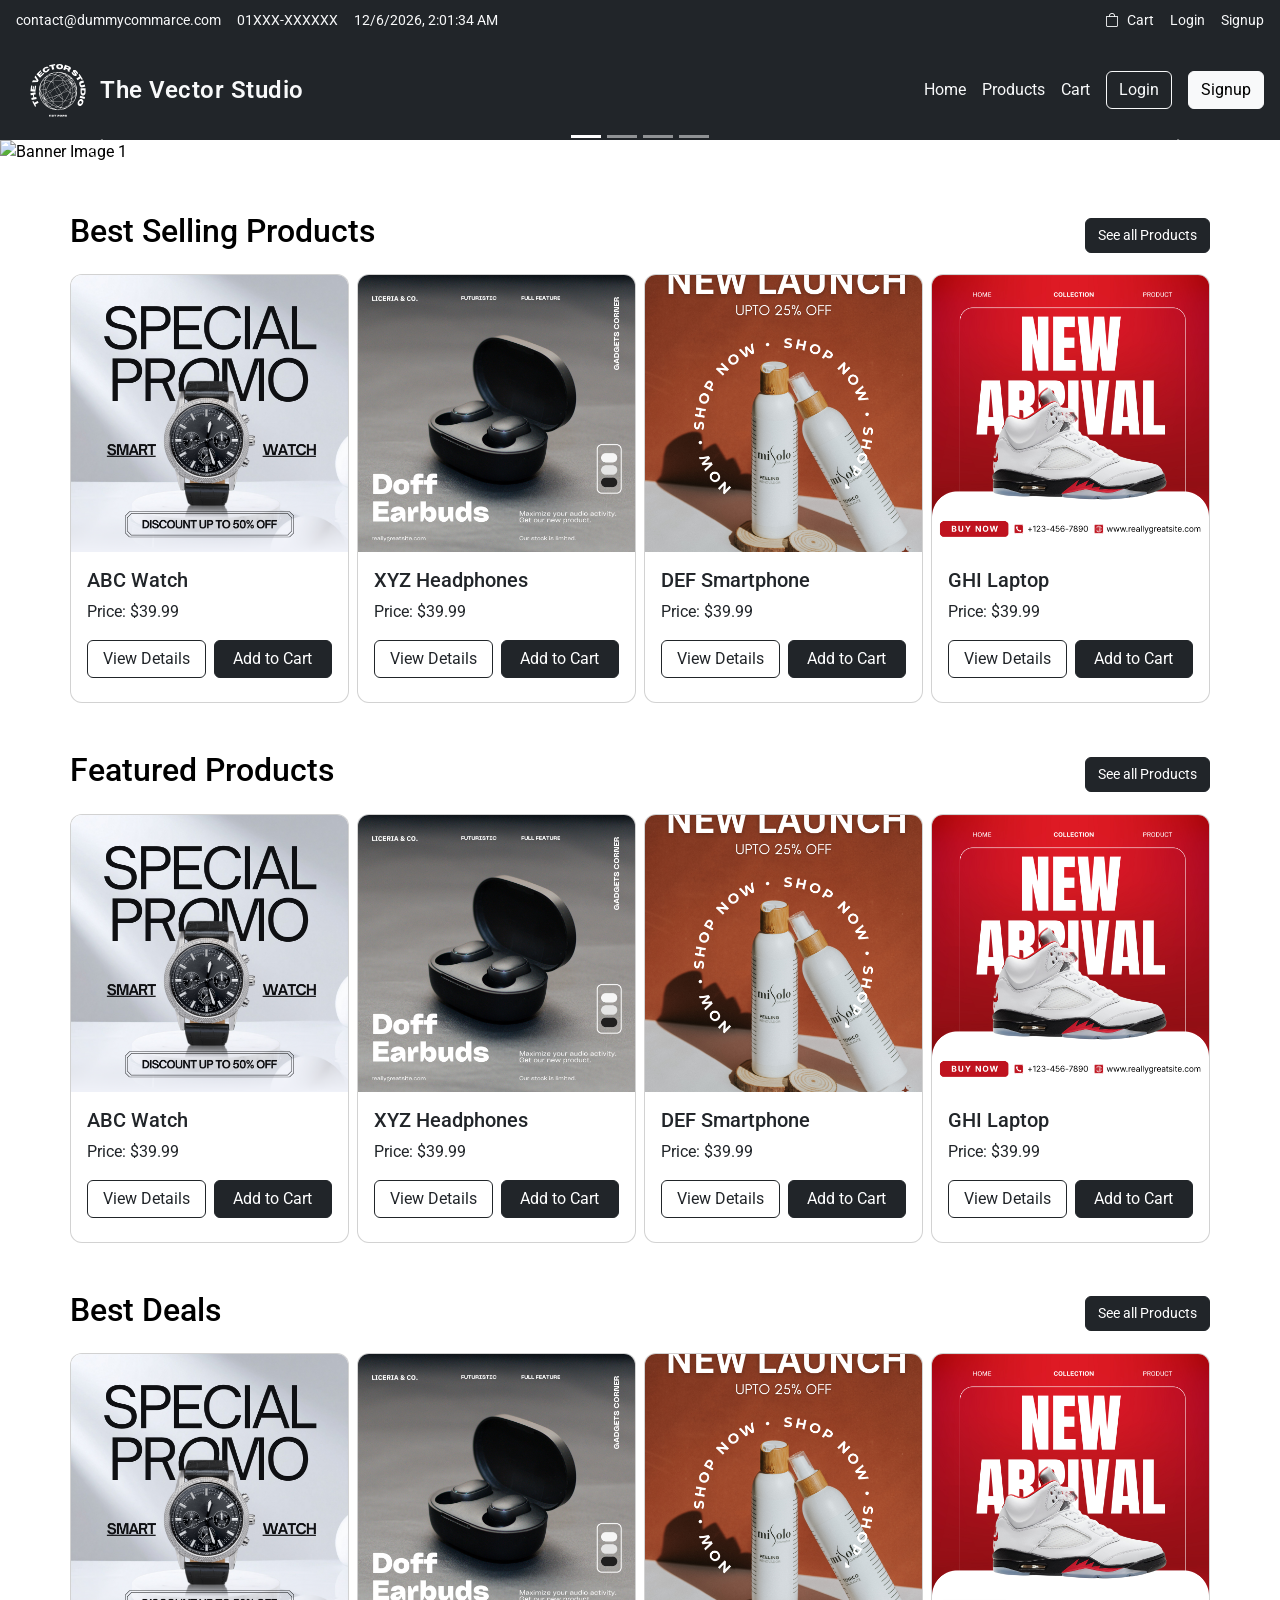
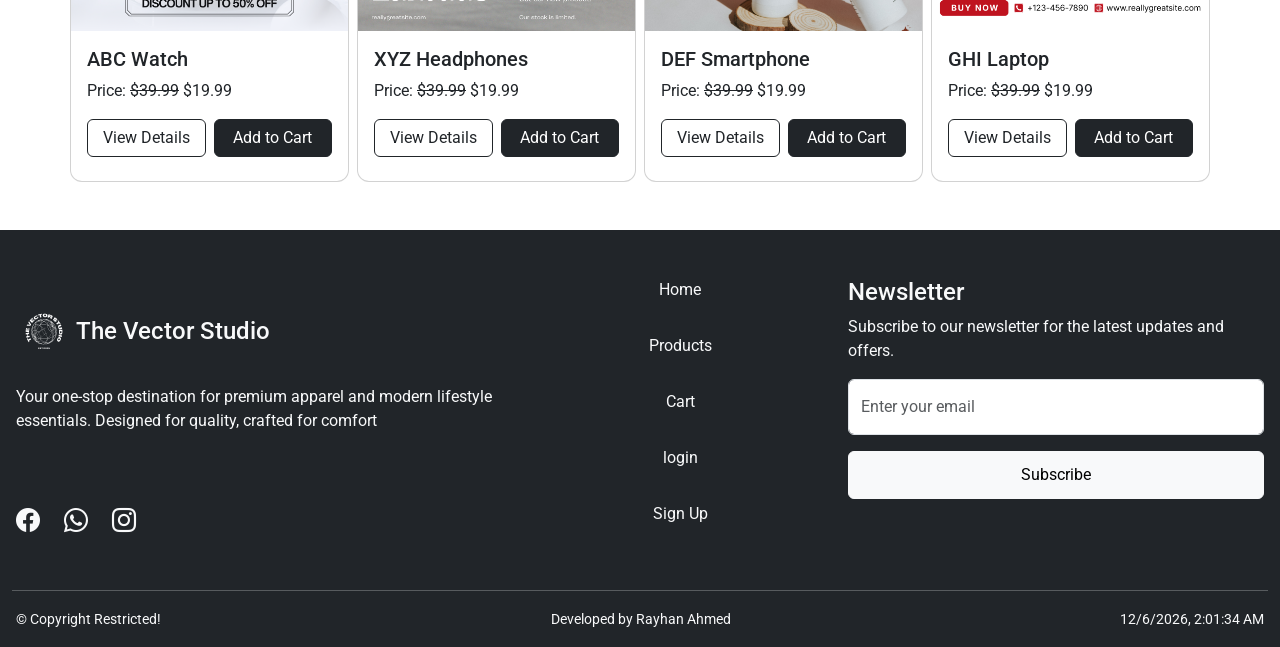
==== commit aec2d6e6: "modified" ====
--- a/index.html
+++ b/index.html
@@ -111,7 +111,7 @@
             <!--Product 1-->
             <div class="col-lg-3 col-md-4 col-sm-6">
                 <div class="card px-0 radius overflow-hidden">
-                    <img src="S:\ssdi-nsda-lvl3-assessment-project-demo-practice\assets\Products\product-1.png" alt="product 1" class="card-img-top w-100 d-block ratio">
+                    <img src="assets\Products\product-1.png" alt="product 1" class="card-img-top w-100 d-block ratio">
                     <div class="card-body px-3">
                         <h5 class="card-title">ABC Watch</h5>
                         <p class="card-text">Price: $39.99</p>
@@ -126,7 +126,7 @@
             <!--Product 2-->
             <div class="col-lg-3 col-md-4 col-sm-6">
                 <div class="card px-0 radius overflow-hidden">
-                    <img src="S:\ssdi-nsda-lvl3-assessment-project-demo-practice\assets\Products\product-2.png" alt="product 2" class="card-img-top w-100 d-block ratio">
+                    <img src="assets\Products\product-2.png" alt="product 2" class="card-img-top w-100 d-block ratio">
                     <div class="card-body px-3">
                         <h5 class="card-title">XYZ Headphones</h5>
                         <p class="card-text">Price: $39.99</p>
@@ -141,7 +141,7 @@
             <!--Product 3-->
             <div class="col-lg-3 col-md-4 col-sm-6">
                 <div class="card px-0 radius overflow-hidden">
-                    <img src="S:\ssdi-nsda-lvl3-assessment-project-demo-practice\assets\Products\product-3.png" alt="product 3" class="card-img-top w-100 d-block ratio">
+                    <img src="assets\Products\product-3.png" alt="product 3" class="card-img-top w-100 d-block ratio">
                     <div class="card-body px-3">
                         <h5 class="card-title">DEF Smartphone</h5>
                         <p class="card-text">Price: $39.99</p>
@@ -156,7 +156,7 @@
             <!--Product 4-->
             <div class="col-lg-3 col-md-4 col-sm-6">
                 <div class="card px-0 radius overflow-hidden">
-                    <img src="S:\ssdi-nsda-lvl3-assessment-project-demo-practice\assets\Products\product-4.png" alt="product 4" class="card-img-top w-100 d-block ratio">
+                    <img src="assets\Products\product-4.png" alt="product 4" class="card-img-top w-100 d-block ratio">
                     <div class="card-body px-3">
                         <h5 class="card-title">GHI Laptop</h5>
                         <p class="card-text">Price: $39.99</p>
@@ -183,7 +183,7 @@
             <!--Product 1-->
             <div class="col-lg-3 col-md-4 col-sm-6">
                 <div class="card px-0 radius overflow-hidden">
-                    <img src="S:\ssdi-nsda-lvl3-assessment-project-demo-practice\assets\Products\product-1.png" alt="product 1" class="card-img-top w-100 d-block ratio">
+                    <img src="assets\Products\product-1.png" alt="product 1" class="card-img-top w-100 d-block ratio">
                     <div class="card-body px-3">
                         <h5 class="card-title">ABC Watch</h5>
                         <p class="card-text">Price: $39.99</p>
@@ -198,7 +198,7 @@
             <!--Product 2-->
             <div class="col-lg-3 col-md-4 col-sm-6">
                 <div class="card px-0 radius overflow-hidden">
-                    <img src="S:\ssdi-nsda-lvl3-assessment-project-demo-practice\assets\Products\product-2.png" alt="product 2" class="card-img-top w-100 d-block ratio">
+                    <img src="assets\Products\product-2.png" alt="product 2" class="card-img-top w-100 d-block ratio">
                     <div class="card-body px-3">
                         <h5 class="card-title">XYZ Headphones</h5>
                         <p class="card-text">Price: $39.99</p>
@@ -213,7 +213,7 @@
             <!--Product 3-->
             <div class="col-lg-3 col-md-4 col-sm-6">
                 <div class="card px-0 radius overflow-hidden">
-                    <img src="S:\ssdi-nsda-lvl3-assessment-project-demo-practice\assets\Products\product-3.png" alt="product 3" class="card-img-top w-100 d-block ratio">
+                    <img src="assets\Products\product-3.png" alt="product 3" class="card-img-top w-100 d-block ratio">
                     <div class="card-body px-3">
                         <h5 class="card-title">DEF Smartphone</h5>
                         <p class="card-text">Price: $39.99</p>
@@ -228,7 +228,7 @@
             <!--Product 4-->
             <div class="col-lg-3 col-md-4 col-sm-6">
                 <div class="card px-0 radius overflow-hidden">
-                    <img src="S:\ssdi-nsda-lvl3-assessment-project-demo-practice\assets\Products\product-4.png" alt="product 4" class="card-img-top w-100 d-block ratio">
+                    <img src="assets\Products\product-4.png" alt="product 4" class="card-img-top w-100 d-block ratio">
                     <div class="card-body px-3">
                         <h5 class="card-title">GHI Laptop</h5>
                         <p class="card-text">Price: $39.99</p>
@@ -255,7 +255,7 @@
             <!--Product 1-->
             <div class="col-lg-3 col-md-4 col-sm-6">
                 <div class="card px-0 radius overflow-hidden">
-                    <img src="S:\ssdi-nsda-lvl3-assessment-project-demo-practice\assets\Products\product-1.png" alt="product 1" class="card-img-top w-100 d-block ratio">
+                    <img src="assets\Products\product-1.png" alt="product 1" class="card-img-top w-100 d-block ratio">
                     <div class="card-body px-3">
                         <h5 class="card-title">ABC Watch</h5>
                         <p class="card-text">Price: <del>$39.99</del> $19.99</p>
@@ -270,7 +270,7 @@
             <!--Product 2-->
             <div class="col-lg-3 col-md-4 col-sm-6">
                 <div class="card px-0 radius overflow-hidden">
-                    <img src="S:\ssdi-nsda-lvl3-assessment-project-demo-practice\assets\Products\product-2.png" alt="product 2" class="card-img-top w-100 d-block ratio">
+                    <img src="assets\Products\product-2.png" alt="product 2" class="card-img-top w-100 d-block ratio">
                     <div class="card-body px-3">
                         <h5 class="card-title">XYZ Headphones</h5>
                         <p class="card-text">Price: <del>$39.99</del> $19.99</p>
@@ -285,7 +285,7 @@
             <!--Product 3-->
             <div class="col-lg-3 col-md-4 col-sm-6">
                 <div class="card px-0 radius overflow-hidden">
-                    <img src="S:\ssdi-nsda-lvl3-assessment-project-demo-practice\assets\Products\product-3.png" alt="product 3" class="card-img-top w-100 d-block ratio">
+                    <img src="assets\Products\product-3.png" alt="product 3" class="card-img-top w-100 d-block ratio">
                     <div class="card-body px-3">
                         <h5 class="card-title">DEF Smartphone</h5>
                         <p class="card-text">Price: <del>$39.99</del> $19.99</p>
@@ -300,7 +300,7 @@
             <!--Product 4-->
             <div class="col-lg-3 col-md-4 col-sm-6">
                 <div class="card px-0 radius overflow-hidden">
-                    <img src="S:\ssdi-nsda-lvl3-assessment-project-demo-practice\assets\Products\product-4.png" alt="product 4" class="card-img-top w-100 d-block ratio">
+                    <img src="assets\Products\product-4.png" alt="product 4" class="card-img-top w-100 d-block ratio">
                     <div class="card-body px-3">
                         <h5 class="card-title">GHI Laptop</h5>
                         <p class="card-text">Price: <del>$39.99</del> $19.99</p>
--- a/css/style.css
+++ b/css/style.css
@@ -79,4 +79,9 @@
 }
 .text-color-not-important {
     color: #292929 !important;
+}
+.size-100px {
+    width: 100px;
+    height: 100px;
+    aspect-ratio: 1/1;
 }
